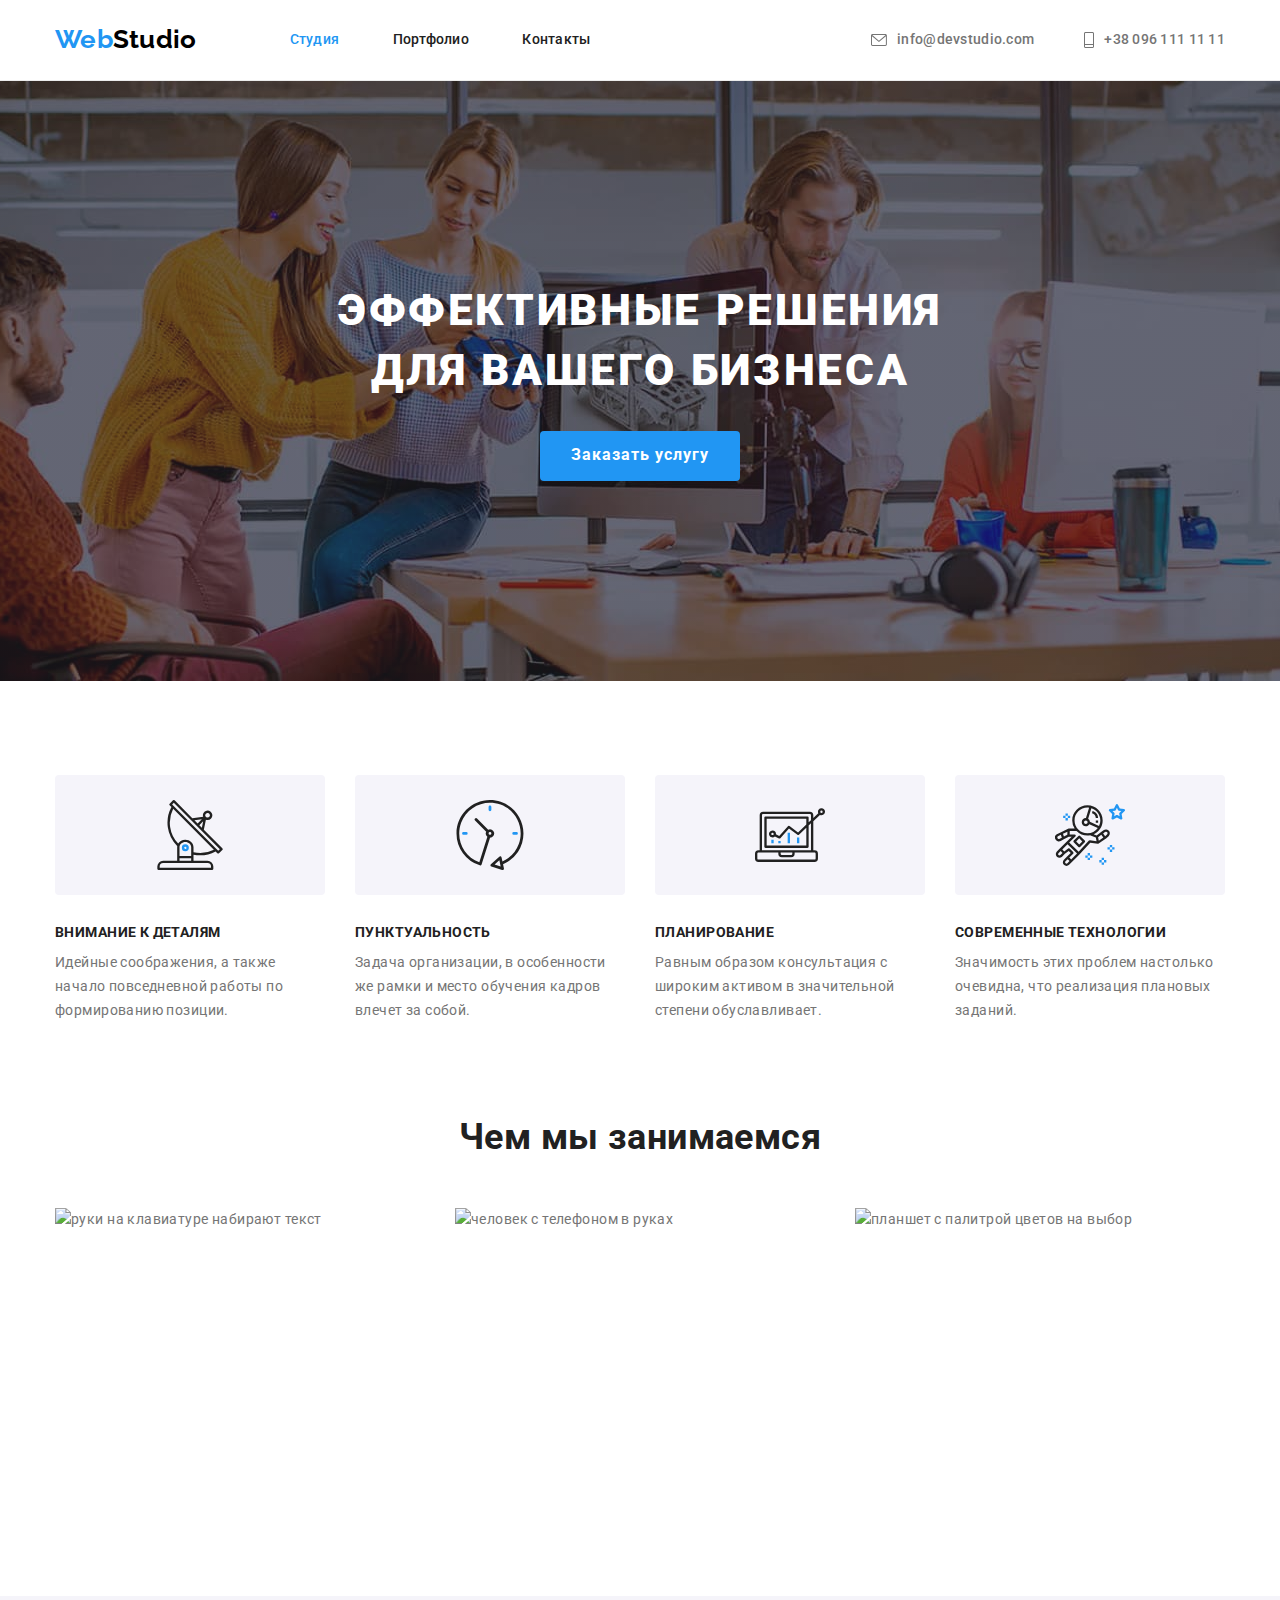
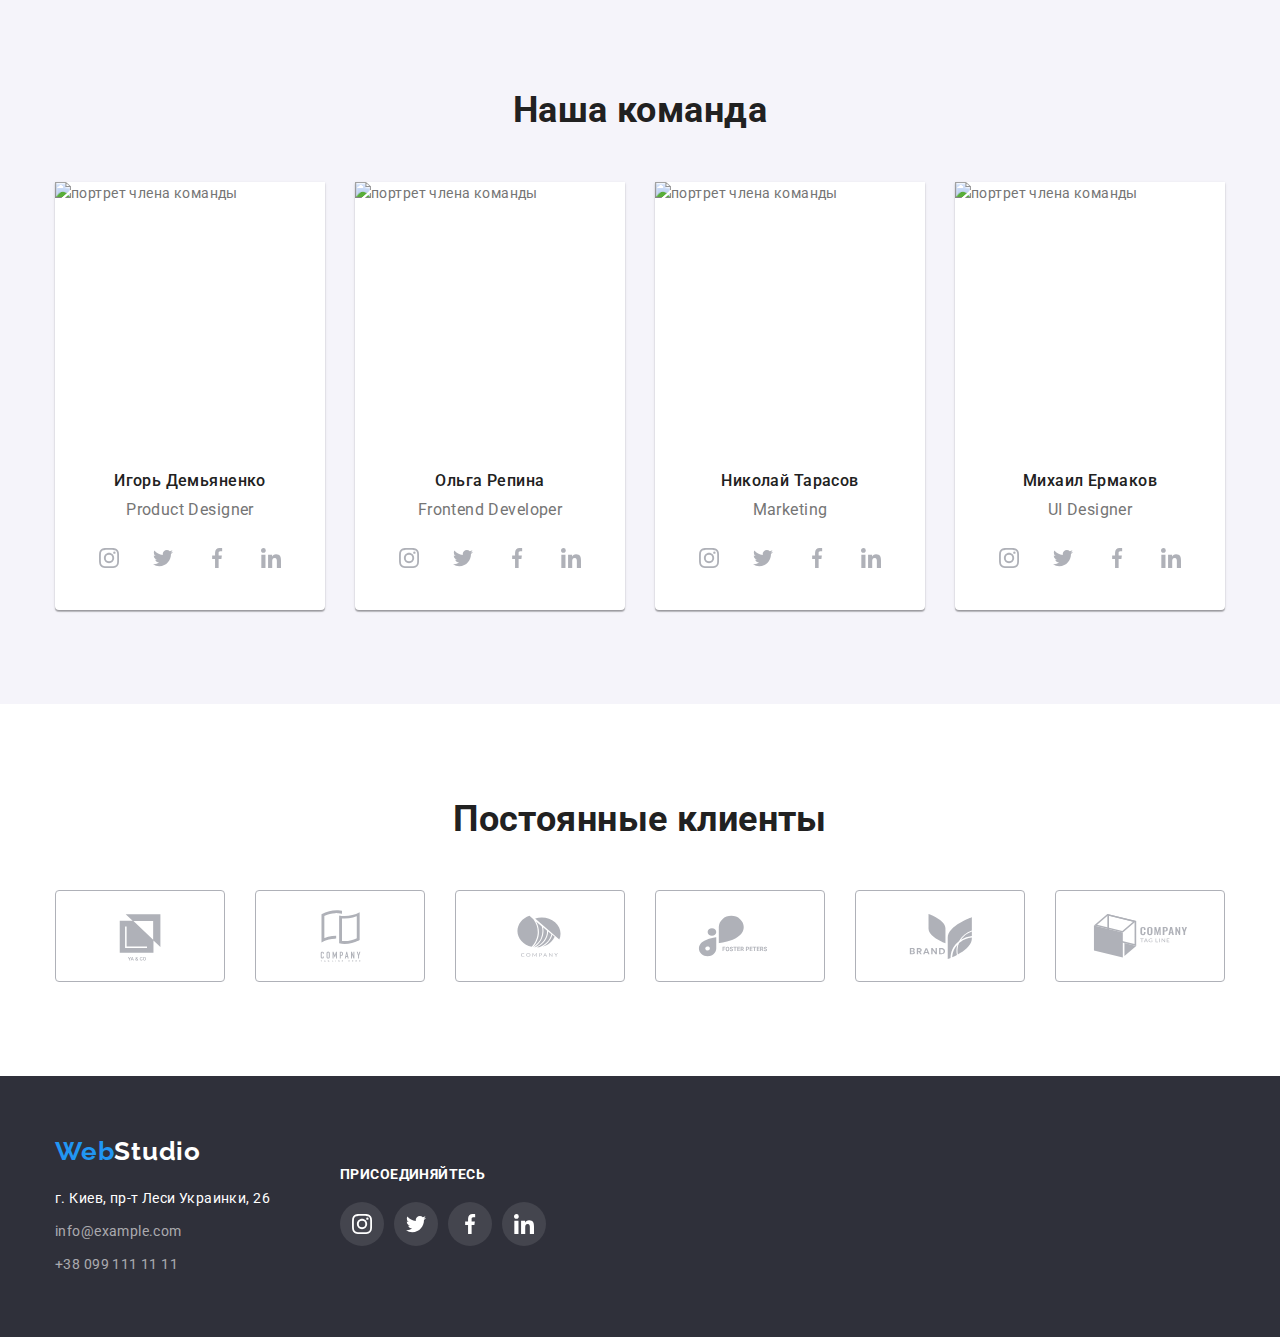
==== index.html @ 0c8cac86 "interim" ====
<!DOCTYPE html>
<html lang="ru">

<head>
  <meta charset="UTF-8" />
  <meta http-equiv="X-UA-Compatible" content="IE=edge" />
  <meta name="viewport" content="width=device-width, initial-scale=1.0" />
  <title>WebStudio</title>
  <link rel="preconnect" href="https://fonts.gstatic.com" />
  <link href="https://fonts.googleapis.com/css2?family=Raleway:wght@700&family=Roboto:wght@400;500;700;900&display=swap"
    rel="stylesheet" />
  <link rel="stylesheet"
    href="https://cdnjs.cloudflare.com/ajax/libs/modern-normalize/1.0.0/modern-normalize.min.css" />

  <link rel="stylesheet" href="./CSS/styles.css" />
</head>

<body>
  <header class="header">
    <div class="container">
      <nav class="nav-style">
        <a href="./index.html" class="logo-link header-logo"><span class="logo-accent">Web</span><span
            class="logo-accent-two">Studio</span></a>
        <ul class="menu no-bullet list">
          <li class="header-item"><a href="./index.html" class="nav-link-current">Студия</a></li>
          <li class="header-item"><a href="./portfolio.html" class="nav-link">Портфолио</a></li>
          <li class="header-item"><a href="" class="nav-link">Контакты</a></li>
        </ul>
      </nav>
      <ul class="header-contacts no-bullet list">
        <li class="header-item">
          <a href="mailto:info@devstudio.com" class="header-link">
            <svg class="header-icon" width="16px" height="12px">
              <use href="../images/icons/sprite-optimized.svg#icon-envelope"></use>
            </svg>
            info@devstudio.com
          </a>
        </li>
        <li class="header-item">
          <a href="tel:+380961111111" class="header-link">
            <svg class="header-icon" width="10px" height="16px">
              <use href="../images/icons/sprite-optimized.svg#icon-phone"></use>
            </svg>
            +38 096 111 11 11
          </a>
        </li>
      </ul>
    </div>
  </header>
  <main>
    <section class="hero">
      <div class="container-fluid">
        <h1 class="hero-heading">
          Эффективные решения <br />
          для вашего бизнеса
        </h1>
        <button type="button" class="hero-button button-cursor">Заказать услугу</button>
      </div>
    </section>
    <section class="section features">
      <div class="container features">
        <h2 class="heading-features visually-hidden">Особенности</h2>
        <ul class="features no-bullet list">
          <li class="feature">
            <div class="feature-cont">
              <svg class="features-icon">
                <use href="../images/icons/sprite-optimized.svg#icon-antenna"></use>
              </svg>
            </div>
            <h3 class="feature-heading">Внимание к деталям</h3>
            <p class="feature-text">
              Идейные соображения, а также начало повседневной работы по формированию позиции.
            </p>
          </li>
          <li class="feature">
            <div class="feature-cont">
              <svg class="features-icon">
                <use href="../images/icons/sprite-optimized.svg#icon-clock"></use>
              </svg>
            </div>
            <h3 class="feature-heading">Пунктуальность</h3>
            <p class="feature-text">
              Задача организации, в особенности же рамки и место обучения кадров влечет за собой.
            </p>
          </li>
          <li class="feature">
            <div class="feature-cont">
              <svg class="features-icon">
                <use href="../images/icons/sprite-optimized.svg#icon-diagram"></use>
              </svg>
            </div>
            <h3 class="feature-heading">Планирование</h3>
            <p class="feature-text">
              Равным образом консультация с широким активом в значительной степени обуславливает.
            </p>
          </li>
          <li class="feature">
            <div class="feature-cont">
              <svg class="features-icon">
                <use href="../images/icons/sprite-optimized.svg#icon-astronaut"></use>
              </svg>
            </div>
            <h3 class="feature-heading">Современные технологии</h3>
            <p class="feature-text">Значимость этих проблем настолько очевидна, что реализация плановых заданий.</p>
          </li>
        </ul>
      </div>
    </section>
    <section class="section activity">
      <div class="container">
        <h2 class="heading-activity">Чем мы занимаемся</h2>
        <ul class="activity-list no-bullet list">
          <li>
            <img src="./images/img_4.jpg" alt="руки на клавиатуре набирают текст" width="370" height="294" />
          </li>
          <li>
            <img src="./images/img-1.jpg" alt="человек с телефоном в руках" width="370" height="294" />
          </li>
          <li>
            <img src="./images/img-2.jpg" alt="планшет с палитрой цветов на выбор" width="370" height="294" />
          </li>
        </ul>
      </div>
    </section>
    <section class="section team">
      <div class="container">
        <h2 class="heading-team">Наша команда</h2>
        <ul class="team-members no-bullet list">
          <li class="member-card">
            <img src="./images/img.jpg" alt="портрет члена команды" width="270" height="260" class="member-img" />
            <div class="card-cont">
              <h3 class="member-name">Игорь Демьяненко</h3>
              <p lang="en" class="member-position">Product Designer</p>
            </div>
            <div class="social-cont">
              <ul class="social-media-icons no-bullet list">
                <li class="sm-icon">
                  <a href="" target="_blank" rel="noreferrer noopener" class="sm-link">
                    <svg class="sm-svg">
                      <use href="../images/icons/sprite-optimized.svg#icon-instagram"></use>
                    </svg>
                  </a>
                </li>
                <li class="sm-icon">
                  <a href="" target="_blank" rel="noreferrer noopener" class="sm-link">
                    <svg class="sm-svg">
                      <use href="../images/icons/sprite-optimized.svg#icon-twitter"></use>
                    </svg>
                  </a>
                </li>
                <li class="sm-icon">
                  <a href="" target="_blank" rel="noreferrer noopener" class="sm-link">
                    <svg class="sm-svg">
                      <use href="../images/icons/sprite-optimized.svg#icon-facebook"></use>
                    </svg>
                  </a>
                </li>
                <li class="sm-icon">
                  <a href="" target="_blank" rel="noreferrer noopener" class="sm-link">
                    <svg class="sm-svg">
                      <use href="../images/icons/sprite-optimized.svg#icon-linkedin"></use>
                    </svg>
                  </a>
                </li>
              </ul>
          </li>
          <li class="member-card">
            <img src="./images/img__1.jpg" alt="портрет члена команды" width="270" height="260" class="member-img" />
            <div class="card-cont">
              <h3 class="member-name">Ольга Репина</h3>
              <p lang="en" class="member-position">Frontend Developer</p>
            </div>
            <div class="social-cont">
              <ul class="social-media-icons no-bullet list">
                <li class="sm-icon">
                  <a href="" target="_blank" rel="noreferrer noopener" class="sm-link">
                    <svg class="sm-svg">
                      <use href="../images/icons/sprite-optimized.svg#icon-instagram"></use>
                    </svg>
                  </a>
                </li>
                <li class="sm-icon">
                  <a href="" target="_blank" rel="noreferrer noopener" class="sm-link">
                    <svg class="sm-svg">
                      <use href="../images/icons/sprite-optimized.svg#icon-twitter"></use>
                    </svg>
                  </a>
                </li>
                <li class="sm-icon">
                  <a href="" target="_blank" rel="noreferrer noopener" class="sm-link">
                    <svg class="sm-svg">
                      <use href="../images/icons/sprite-optimized.svg#icon-facebook"></use>
                    </svg>
                  </a>
                </li>
                <li class="sm-icon">
                  <a href="" target="_blank" rel="noreferrer noopener" class="sm-link">
                    <svg class="sm-svg">
                      <use href="../images/icons/sprite-optimized.svg#icon-linkedin"></use>
                    </svg>
                  </a>
                </li>
              </ul>
          </li>
          <li class="member-card">
            <img src="./images/img__2.jpg" alt="портрет члена команды" width="270" height="260" class="member-img" />
            <div class="card-cont">
              <h3 class="member-name">Николай Тарасов</h3>
              <p lang="en" class="member-position">Marketing</p>
            </div>
            <div class="social-cont">
              <ul class="social-media-icons no-bullet list">
                <li class="sm-icon">
                  <a href="" target="_blank" rel="noreferrer noopener" class="sm-link">
                    <svg class="sm-svg">
                      <use href="../images/icons/sprite-optimized.svg#icon-instagram"></use>
                    </svg>
                  </a>
                </li>
                <li class="sm-icon">
                  <a href="" target="_blank" rel="noreferrer noopener" class="sm-link">
                    <svg class="sm-svg">
                      <use href="../images/icons/sprite-optimized.svg#icon-twitter"></use>
                    </svg>
                  </a>
                </li>
                <li class="sm-icon">
                  <a href="" target="_blank" rel="noreferrer noopener" class="sm-link">
                    <svg class="sm-svg">
                      <use href="../images/icons/sprite-optimized.svg#icon-facebook"></use>
                    </svg>
                  </a>
                </li>
                <li class="sm-icon">
                  <a href="" target="_blank" rel="noreferrer noopener" class="sm-link">
                    <svg class="sm-svg">
                      <use href="../images/icons/sprite-optimized.svg#icon-linkedin"></use>
                    </svg>
                  </a>
                </li>
              </ul>
          </li>
          <li class="member-card">
            <img src="./images/img-3.jpg" alt="портрет члена команды" width="270" height="260" class="member-img" />
            <div class="card-cont">
              <h3 class="member-name">Михаил Ермаков</h3>
              <p lang="en" class="member-position">UI Designer</p>
            </div>
            <div class="social-cont">
              <ul class="social-media-icons no-bullet list">
                <li class="sm-icon">
                  <a href="" target="_blank" rel="noreferrer noopener" class="sm-link">
                    <svg class="sm-svg">
                      <use href="../images/icons/sprite-optimized.svg#icon-instagram"></use>
                    </svg>
                  </a>
                </li>
                <li class="sm-icon">
                  <a href="" target="_blank" rel="noreferrer noopener" class="sm-link">
                    <svg class="sm-svg">
                      <use href="../images/icons/sprite-optimized.svg#icon-twitter"></use>
                    </svg>
                  </a>
                </li>
                <li class="sm-icon">
                  <a href="" target="_blank" rel="noreferrer noopener" class="sm-link">
                    <svg class="sm-svg">
                      <use href="../images/icons/sprite-optimized.svg#icon-facebook"></use>
                    </svg>
                  </a>
                </li>
                <li class="sm-icon">
                  <a href="" target="_blank" rel="noreferrer noopener" class="sm-link">
                    <svg class="sm-svg">
                      <use href="../images/icons/sprite-optimized.svg#icon-linkedin"></use>
                    </svg>
                  </a>
                </li>
              </ul>
          </li>
        </ul>
      </div>
      </div>
    </section>
    <section class="section">
      <div class="clients-container">
        <h2 class="heading-clients">Постоянные клиенты</h2>
        <ul class="clients list">
          <li class="client">
            <a href="" target="_blank" rel="noreferrer noopener" class="client-link">
              <svg class="client-svg">
                <use href="../images/icons/sprite-optimized.svg#icon-logo"></use>
              </svg>
            </a>
          </li>
          <li class="client">
            <a href="" target="_blank" rel="noreferrer noopener" class="client-link">
              <svg class="client-svg">
                <use href="../images/icons/sprite-optimized.svg#icon-logo1"></use>
              </svg>
            </a>
          </li>
          <li class="client">
            <a href="" target="_blank" rel="noreferrer noopener" class="client-link">
              <svg class="client-svg">
                <use href="../images/icons/sprite-optimized.svg#icon-logo2"></use>
              </svg>
            </a>
          </li>
          <li class="client">
            <a href="" target="_blank" rel="noreferrer noopener" class="client-link">
              <svg class="client-svg">
                <use href="../images/icons/sprite-optimized.svg#icon-logo3"></use>
              </svg>
            </a>
          </li>
          <li class="client">
            <a href="" target="_blank" rel="noreferrer noopener" class="client-link">
              <svg class="client-svg">
                <use href="../images/icons/sprite-optimized.svg#icon-logo4"></use>
              </svg>
            </a>
          </li>
          <li class="client">
            <a href="" target="_blank" rel="noreferrer noopener" class="client-link">
              <svg class="client-svg">
                <use href="../images/icons/sprite-optimized.svg#icon-logo5"></use>
              </svg>
            </a>
          </li>
        </ul>
      </div>
    </section>
  </main>
  <footer class="footer">
    <div class="container">
      <div class="address">
        <a href="./index.html" class="footer-link footer-logo"><span class="logo-accent">Web</span>Studio</a>
        <address class="footer-address">
          <ul class="no-bullet list">
            <li class="phys-address">
              <a href="https://goo.gl/maps/FCQ5aKZxrLypP4Zz5" target="_blank" rel="noopener noreferrer"
                class="footer-link">г. Киев, пр-т Леси Украинки, 26</a>
            </li>
            <li class="footer-mail">
              <a href="mailto:info@example.com" class="footer-link footer-contact">info@example.com</a>
            </li>
            <li><a href="tel:+380991111111" class="footer-link footer-contact">+38 099 111 11 11</a></li>
          </ul>
        </address>
      </div>

        <div class="join">
          <p class="join-text">Присоединяйтесь</p>
          <ul class="sm-icons-footer no-bullet list">
            <li class="sm-icon">
              <a href="" target="_blank" rel="noreferrer noopener" class="sm-link-footer">
                <svg class="sm-svg">
                  <use href="../images/icons/sprite-optimized.svg#icon-instagram"></use>
                </svg>
              </a>
            </li>
            <li class="sm-icon">
              <a href="" target="_blank" rel="noreferrer noopener" class="sm-link-footer">
                <svg class="sm-svg">
                  <use href="../images/icons/sprite-optimized.svg#icon-twitter"></use>
                </svg>
              </a>
            </li>
            <li class="sm-icon">
              <a href="" target="_blank" rel="noreferrer noopener" class="sm-link-footer">
                <svg class="sm-svg">
                  <use href="../images/icons/sprite-optimized.svg#icon-facebook"></use>
                </svg>
              </a>
            </li>
            <li class="sm-icon">
              <a href="" target="_blank" rel="noreferrer noopener" class="sm-link-footer">
                <svg class="sm-svg">
                  <use href="../images/icons/sprite-optimized.svg#icon-linkedin"></use>
                </svg>
              </a>
            </li>
          </ul>
        </div>
    </div>
  </footer>
</body>

</html>
---- CSS/styles.css ----
/* default settings */
html {
  box-sizing: border-box;
}

*,
*::before,
*::after {
  box-sizing: inherit;
}

:root {
  --main-text-cl: #757575;
  --add-cl: #212121;
  --wh-cl: #ffffff;
  --bl-cl: #000000;
  --accent-cl: #2196f3;
  --backgr-dark: #2f303a;
  --alt-backgr: #f5f4fa;
  --border-color: #ECECEC;
  --card-border: #eeeeee;
  --bord-icon: #AFB1B8;
  --footer-icon-bg: #ffffff1a;
  --card-shadow: 0px 1px 3px rgba(0, 0, 0, 0.12), 0px 1px 1px rgba(0, 0, 0, 0.14), 0px 2px 1px rgba(0, 0, 0, 0.2);
}

body {
  font-family: 'Raleway', sans-serif;
  font-family: 'Roboto', sans-serif;
  color: var(--main-text-cl);
  font-weight: 400;
  margin: 0;
  font-size: 14px;
  line-height: 1.71;
  letter-spacing: 0.03em;
}


/* general settings */

h1,
h2,
h3,
h4,
h5,
h6,
p {
 margin:0;
}

.section {
  padding-bottom: 94px;
  padding-top: 94px;
}


img {
  display: block;
  height: auto;
  max-width: 100%;
}

.button-cursor {
  cursor: pointer;
}

.list {
  padding: 0;
  margin: 0;
}

.no-bullet {
  list-style: none;
}

.visually-hidden {
  position: absolute !important;
  clip: rect(1px 1px 1px 1px);
  clip: rect(1px, 1px, 1px, 1px);
  padding: 0 !important;
  border: 0 !important;
  height: 1px !important;
  width: 1px !important;
  overflow: hidden;
}

.container {
  width: 1200px;
  padding-left: 15px;
  padding-right: 15px;
  margin-left: auto;
  margin-right: auto;
}

/* header settings */

.header {
  font-weight: 500;
  font-size: 14px;
  line-height: 1.14;
  letter-spacing: 0.02em;
  border-bottom: 1px solid;
  border-color: var(--border-color);
}

.header .container {
  display: flex;
  align-items: center;
}

.header .header-logo {
  font-family: Raleway;
  font-weight: 700;
  font-size: 26px;
  line-height: 1.19;
}

.header-link,
.header-contacts {
  text-decoration: none;
  color: var(--main-text-cl);
}

.header-logo {
  display: block;
  padding-top: 24px;
  padding-bottom: 25px;
  margin-right: 93px;
}

.header-contacts .header-item + .header-item {
  margin-left: 50px;
}

.nav-style .header-item:not(:last-child) {
margin-right: 50px;
}

.header-contacts {
  display: flex;
  margin-left: auto;
}

.nav-link,
.nav-link-current {
  padding-top: 32px;
  padding-bottom: 32px;
  text-decoration: none;
  color: var(--add-cl);
}

.menu .link {
  display: block;
  padding-top: 32px;
  padding-bottom: 32px;
}


.nav-style {
  color: var(--add-cl);
  align-items: center;
}

.header-item {
  margin-left: auto;
  align-items: center;
}

.container .nav-style,
.container .header-logo,
.container .header-item {
  display: inline-flex;
}

.header-contacts .header-item {
  display: flex;
  margin-left: auto;
}


.nav-link-current {
  text-decoration: none;
  color: var(--accent-cl);
}

.logo-link {
  text-decoration: none;
  color: var(--add-cl);
  padding-top: 24px;
  padding-bottom: 25px;
}

/* hovers and accents */
.nav-style .nav-link:hover,
.nav-style .nav-link-current:hover,
.header-link:hover,
.header-link:focus,
.logo-accent,
.footer-link:hover,
.footer-link:focus {
  color: var(--accent-cl);
}

.logo-accent-two {
  color: var(--bl-cl);
}

.header-icon {
  display: inline-flex;
  align-items: center;
  margin-right: 10px;
 fill: var(--main-text-cl);

}
.header-link {
display: flex;
align-items: center;
}


.header-link:hover .header-icon,
.header-link:focus .header-icon {
 fill: var(--accent-cl);
}

/* footer settings */

.footer {
  display: flex;
  align-items: center;
  background-color: var(--backgr-dark);
  color: var(--wh-cl);
  padding: 60px 0;
}

.footer .container {
  display: flex;
  align-items: center;
  
}

.footer .footer-logo {
  font-family: Raleway;
  font-weight: 700;
  font-size: 26px;
  line-height: 1.19;
  letter-spacing: 0.03em;
}

.footer-link {
  display: block;
  text-decoration: none;
  color: var(--wh-cl);
}

.phys-address {
  font-size: 14px;
  line-height: 1.71;
  font-style: normal;
  margin-bottom: 9px;
  letter-spacing: 0.03em;
}

.footer-address {
  margin-top: 20px;
}

.footer-contact {
  font-size: 14px;
  line-height: 1.71;
  color: rgba(255, 255, 255, 0.6);
  font-style: normal;
  letter-spacing: 0.03em;
}

.footer-mail {
  margin-bottom: 9px;
}


.sm-link-footer {
  display: flex;
  justify-content: center;
  align-items: center;
  width: 44px;
  height: 44px;
  border-radius: 50%;
  color: var(--wh-cl);
  background-color: var(--footer-icon-bg);
}

.sm-link-footer:hover,
.sm-link-footer:focus {
  background-color: var(--accent-cl);
  fill: var(--wh-cl);
}

.sm-icons-footer {
 display: flex;
}

.address {
  align-self: center;
  margin-right: 70px;
}

.join {
  display: flex;
  flex-wrap: wrap;
  width: 206px;
  height: 80px;
}

.join-text {
font-weight: bold;
font-size: 14px;
line-height: 16px;
letter-spacing: 0.03em;
text-transform: uppercase;
color: var(--wh-cl);
margin-bottom: 20px;
}


/* body settings*/

  /* 2-lvl headings */
.heading-team,
.heading-activity,
.heading-features,
.heading-portfolio {
  font-weight: 700;
  font-size: 36px;
  line-height: 1.16;
  text-align: center;
  color: var(--add-cl);
}

/* hero home page */

.hero {
  color: var(--wh-cl);
  text-align: center;
}

.container-fluid {
  max-width: 1600px;
  height: 600px;
  margin-left: auto;
  margin-right: auto;
  padding: 200px 15px;
  background-color: var(--backgr-dark);
  background-image: linear-gradient(rgba(47, 48, 58, 0.4),rgba(47, 48, 58, 0.4)),
  url('../images/hero.jpg');
  background-size: cover;
  background-position: center;
  
}

.hero-heading {
  font-weight: 900;
  font-size: 44px;
  line-height: 1.36;
  letter-spacing: 0.06em;
  text-transform: uppercase;
  margin-bottom: 30px;
}

.hero-button {
  display: inline-block;
  font-weight: 700;
  min-width: 200px;
  min-height: 50px;
  font-size: 16px;
  line-height: 1.8;
  letter-spacing: 0.06em;
  background-color: var(--accent-cl);
  color: var(--wh-cl);
  border-radius: 4px;
  text-align: center;
  border-color: transparent;
}


.button-content {
  padding: 10px 32px;

}

/* features section home page */

.features {
  display: flex;
}

.features > .feature {
  flex-basis: calc(100% / 4);
  flex-wrap: wrap;
}

.feature {
  margin-right: 30px;
}

.feature-heading {
  font-weight: 700;
  font-size: 14px;
  line-height: 1.14;
  text-transform: uppercase;
  color: var(--add-cl);
  margin-bottom: 10px;
}

.features-icon {
  width: 70px;
  height: 70px;
}

.feature-cont {
  width: 270px;
  height: 120px;
  background-color: var(--alt-backgr);
  margin-bottom: 30px;
  display: flex;
  align-items: center;
  justify-content: center;
  border-radius: 4px;
}


/* activity */

.activity {
  padding-top: 0;
}

.activity-list {
  display: flex;
  justify-content: space-between;
}

.heading-activity {
  margin-bottom: 50px;
}

/* our team section home page */

.team {
  background-color: var(--alt-backgr);
  display: flex;
}

.heading-team {
  margin-bottom: 50px;
}

.team-members {
  display: flex;
  justify-content: space-between;
}

.team-members > .member-card {
  flex-basis: calc(100% / 4);
}

.team .member-card {
  background-color: var(--wh-cl);
  border-radius: 0px 0px 4px 4px;
  box-shadow: var(--card-shadow);
}

.card-cont {
  padding-top: 30px;
  margin-bottom: 16px;
}

.team .member-card:not(:last-child) {
    margin-right: 30px;
}

.member-card {
  padding-bottom: 30px;
  
}

.member-name {
  font-weight: 500;
  font-size: 16px;
  line-height: 1.18;
  text-align: center;
  color: var(--add-cl);
  margin-bottom: 10px;
}

.member-position {
  font-size: 16px;
  line-height: 1.18;
  text-align: center;
  color: var(--main-text-cl);
}

.social-cont {
  padding-left: 32px;
padding-right: 32px;
}

.sm-icon:not(:last-child) {
  margin-right: 10px;

}

.social-media-icons {
 display: inline-flex;
 justify-content: center;
 width: 206px;
 height: 44px;
}

.sm-svg {
  width: 20px;
  height: 20px;
  fill: currentColor;
}

.sm-link {
  display: flex;
  justify-content: center;
  align-items: center;
  width: 44px;
  height: 44px;
  border-radius: 50%;
  color: var(--bord-icon);
}


.sm-link:hover,
.sm-link:focus {
  background-color: var(--accent-cl);
}

.sm-link:hover .sm-svg,
.sm-link:focus .sm-svg{
  color: var(--wh-cl);
}


/* regular clients section home page  */

.clients-container {
  width: 1200px;
  padding-left: 15px;
  padding-right: 15px;
  height: 184px;
  margin-left: auto;
  margin-right: auto;

}

.clients {
  display: flex;
  justify-content: center;;
  list-style: none;
}

.client:not(:last-child) {
  margin-right: 30px;
}

.client {
  width: 170px;
  height: 92px;
  border: 1px solid var(--bord-icon);
  box-sizing: border-box;
  border-radius: 4px;
  padding: 16px 32px;
}


.client-svg { 
  fill: currentColor;
}


.heading-clients {
  font-weight: bold;
  font-size: 36px;
  line-height: 42px;
  text-align: center;
  color: var(--add-cl);
  margin-bottom: 50px;
}

.client-link {
  display: flex;
  width: 106px;
  height: 60px;
  color: var(--bord-icon);
}

.client:hover,
.client:focus,
.client-link:hover .client-svg,
.client-link:focus .client-svg {
  fill: var(--accent-cl);
  border-color: var(--accent-cl);
}


/* portfolio page body*/

.portfolio-buttons {
  display: flex;
  justify-content: center;
  margin-bottom: 50px;
}

.portfolio-button {
  background-color: var(--alt-backgr);
  font-weight: 500;
  font-size: 16px;
  line-height: 1.62;
  text-align: center;
  color: var(--add-cl);
  border-radius: 4px;
  padding: 6px 22px;
  border: none;
}

.portfolio-button:hover,
.portfolio-button:focus {
  background-color: var(--accent-cl);
  color: var(--wh-cl);
  box-shadow: 0px 3px 1px rgba(0, 0, 0, 0.1), 0px 1px 2px rgba(0, 0, 0, 0.08), 0px 2px 2px rgba(0, 0, 0, 0.12);
  border: none; 
}

.button-style:not(:last-child) {
  margin-right: 8px;
  }

.port-cont {
  padding: 20px 24px;
  border-left: 1px solid;
  border-right: 1px solid;
  border-bottom: 1px solid;
  border-color: var(--card-border);
}

.portfolio-cards {
  display: flex;
  flex-wrap: wrap;
  margin-left: -30px;
  margin-top: -30px;
}

.portfolio-cards > .portfolio-card {
  flex-basis: calc(100% / 3 -30px);
  margin-left: 30px;
  margin-top: 30px;
  justify-content: space-between;

}

.card-heading {
font-weight: bold;
font-size: 18px;
line-height: 2;
letter-spacing: 0.06em;
color: var(--add-cl);
margin-bottom: 4px;
}

.card-descr {
  font-size: 16px;
  line-height: 1.87;
  color: var(--main-text-cl);
  font-weight: 400;
}

.card-link:hover .portfolio-card {
  box-shadow: 0px 1px 1px rgba(0, 0, 0, 0.12), 0px 4px 4px rgba(0, 0, 0, 0.06), 1px 4px 6px rgba(0, 0, 0, 0.16);
}

/* check margins and paddings */
/* 
.container,
.header,
.hero,
.features,
.activity,
.team,
footer {
  outline: 1px solid tomato;
} */
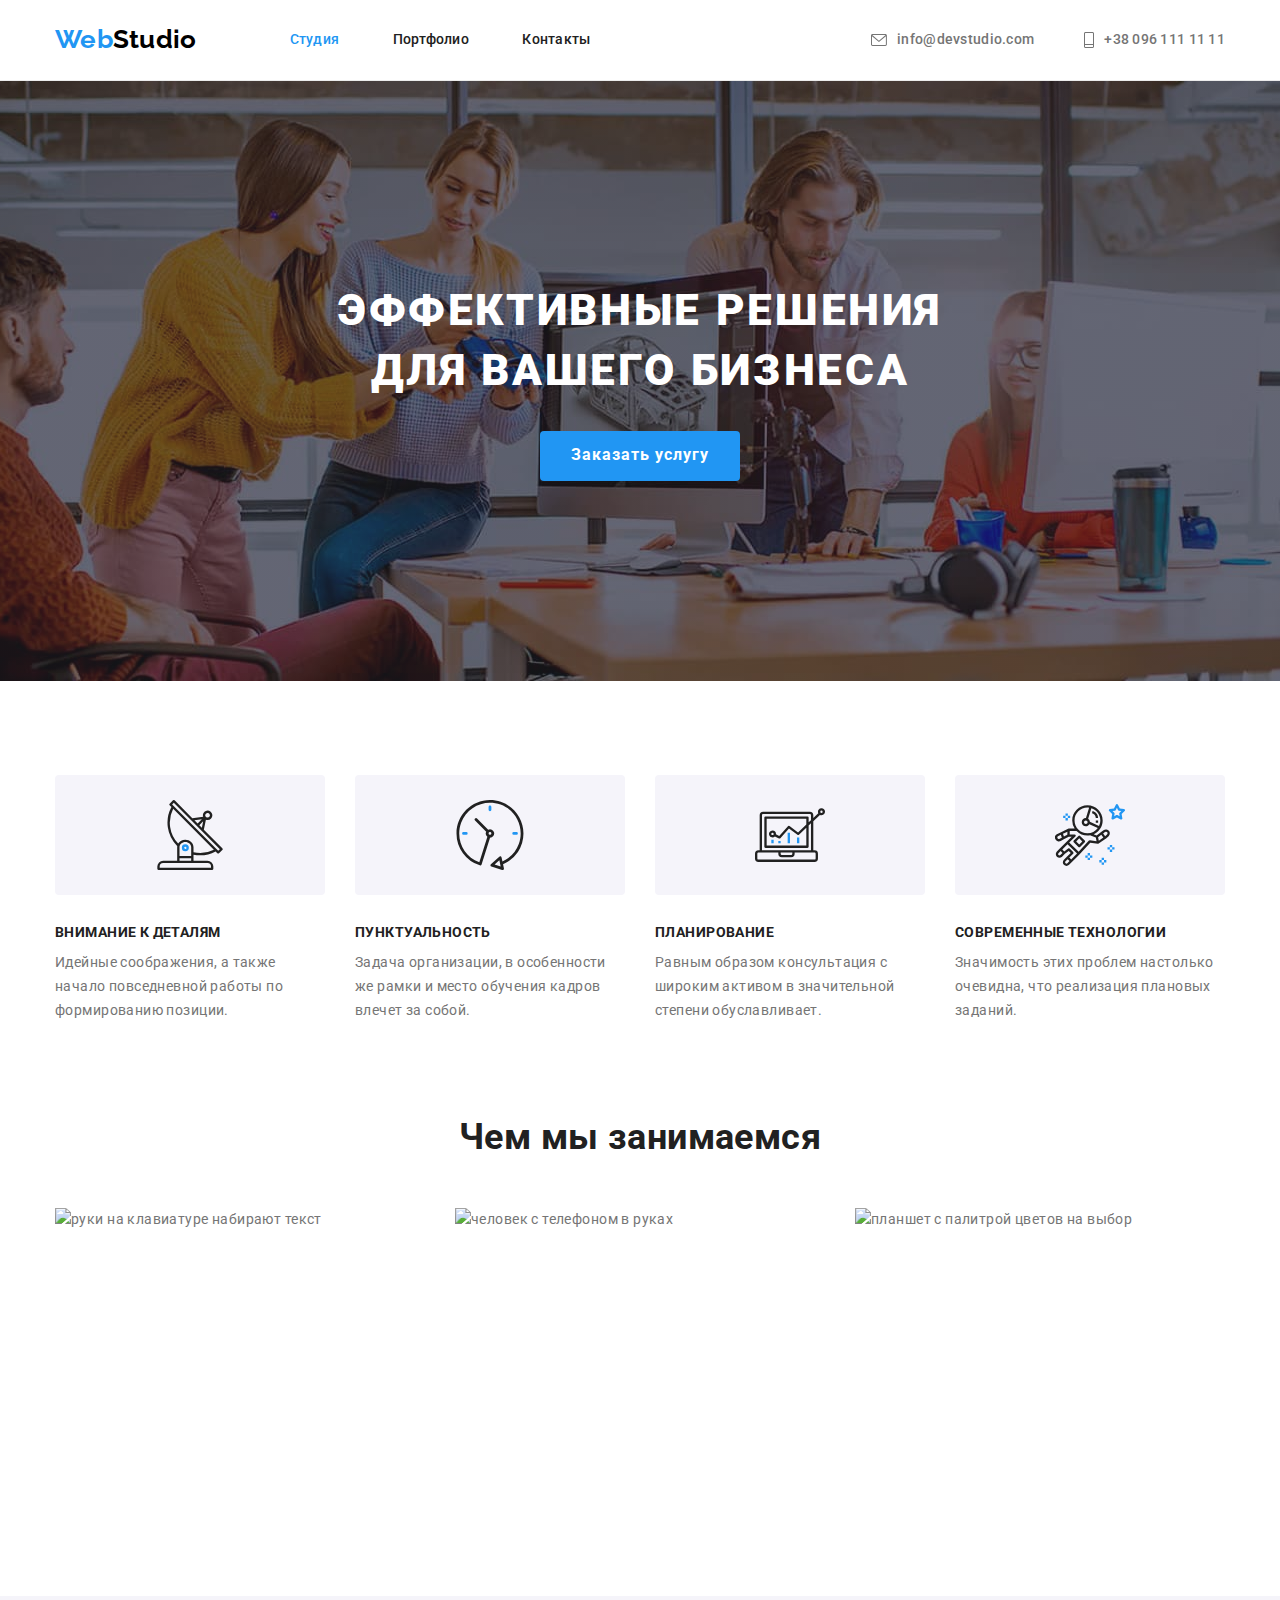
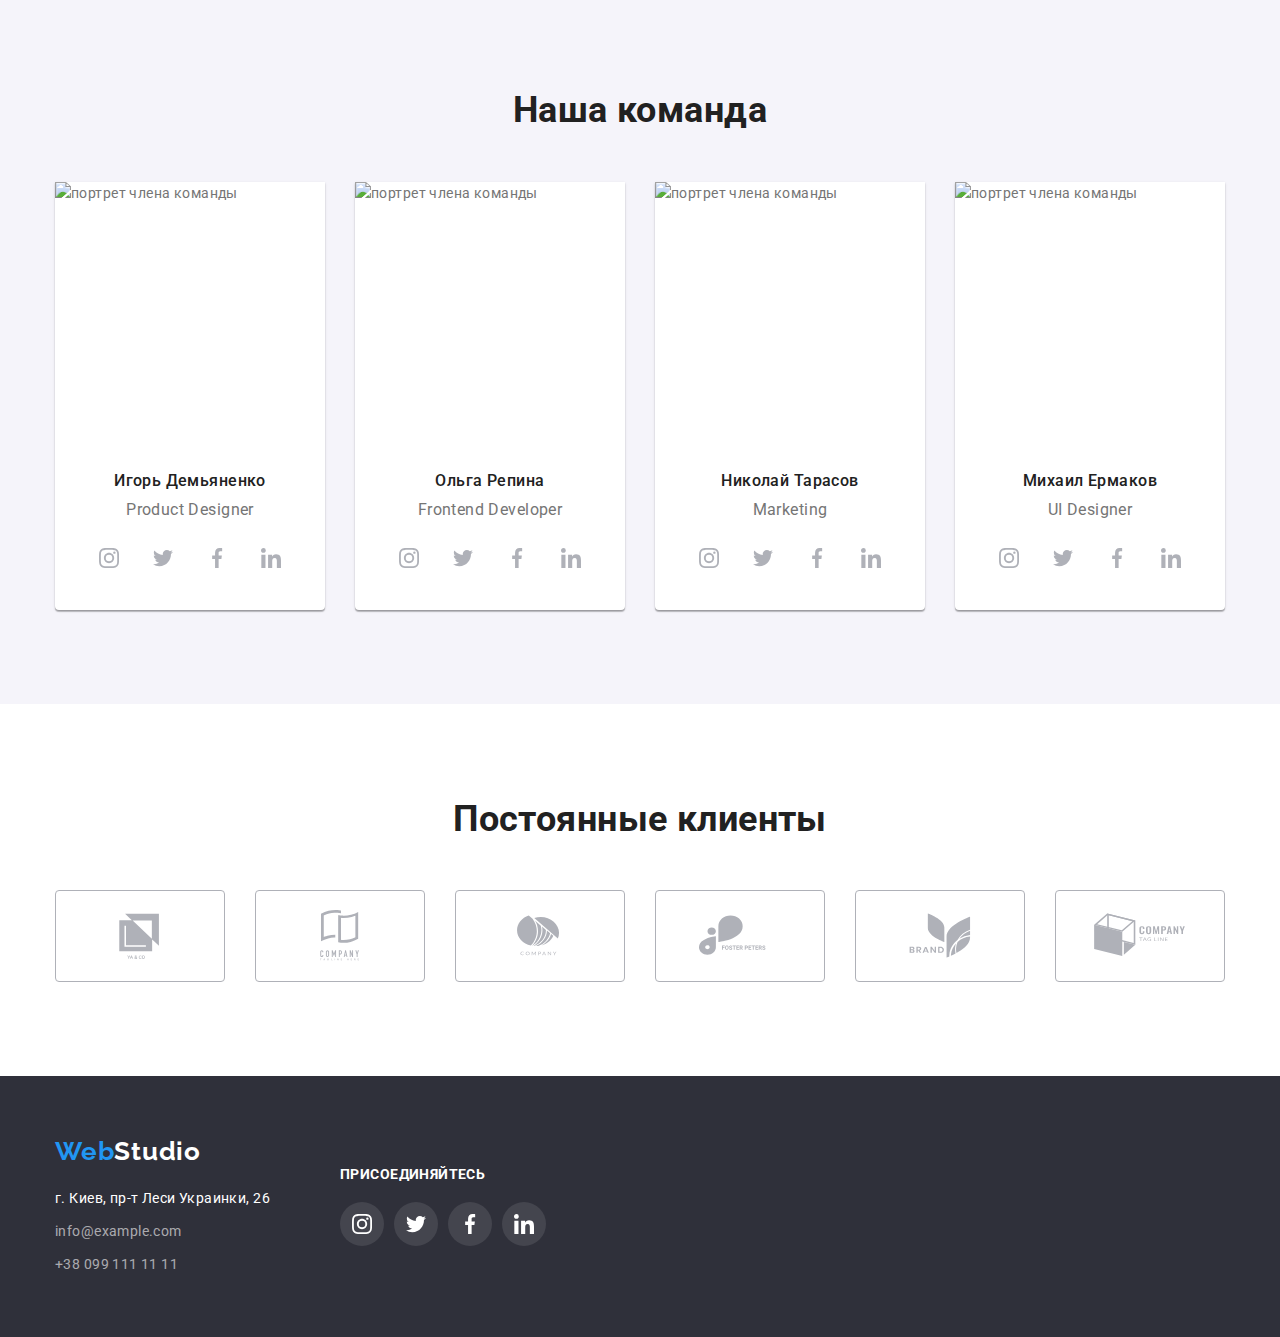
==== commit e98303ef: "resubmission" ====
--- a/index.html
+++ b/index.html
@@ -31,7 +31,7 @@
         <li class="header-item">
           <a href="mailto:info@devstudio.com" class="header-link">
             <svg class="header-icon" width="16px" height="12px">
-              <use href="../images/icons/sprite-optimized.svg#icon-envelope"></use>
+              <use href="./images/icons/sprite-optimized.svg#icon-envelope"></use>
             </svg>
             info@devstudio.com
           </a>
@@ -39,7 +39,7 @@
         <li class="header-item">
           <a href="tel:+380961111111" class="header-link">
             <svg class="header-icon" width="10px" height="16px">
-              <use href="../images/icons/sprite-optimized.svg#icon-phone"></use>
+              <use href="./images/icons/sprite-optimized.svg#icon-phone"></use>
             </svg>
             +38 096 111 11 11
           </a>
@@ -64,7 +64,7 @@
           <li class="feature">
             <div class="feature-cont">
               <svg class="features-icon">
-                <use href="../images/icons/sprite-optimized.svg#icon-antenna"></use>
+                <use href="./images/icons/sprite-optimized.svg#icon-antenna"></use>
               </svg>
             </div>
             <h3 class="feature-heading">Внимание к деталям</h3>
@@ -75,7 +75,7 @@
           <li class="feature">
             <div class="feature-cont">
               <svg class="features-icon">
-                <use href="../images/icons/sprite-optimized.svg#icon-clock"></use>
+                <use href="./images/icons/sprite-optimized.svg#icon-clock"></use>
               </svg>
             </div>
             <h3 class="feature-heading">Пунктуальность</h3>
@@ -86,7 +86,7 @@
           <li class="feature">
             <div class="feature-cont">
               <svg class="features-icon">
-                <use href="../images/icons/sprite-optimized.svg#icon-diagram"></use>
+                <use href="./images/icons/sprite-optimized.svg#icon-diagram"></use>
               </svg>
             </div>
             <h3 class="feature-heading">Планирование</h3>
@@ -97,7 +97,7 @@
           <li class="feature">
             <div class="feature-cont">
               <svg class="features-icon">
-                <use href="../images/icons/sprite-optimized.svg#icon-astronaut"></use>
+                <use href="./images/icons/sprite-optimized.svg#icon-astronaut"></use>
               </svg>
             </div>
             <h3 class="feature-heading">Современные технологии</h3>
@@ -137,28 +137,28 @@
                 <li class="sm-icon">
                   <a href="" target="_blank" rel="noreferrer noopener" class="sm-link">
                     <svg class="sm-svg">
-                      <use href="../images/icons/sprite-optimized.svg#icon-instagram"></use>
-                    </svg>
-                  </a>
-                </li>
-                <li class="sm-icon">
-                  <a href="" target="_blank" rel="noreferrer noopener" class="sm-link">
-                    <svg class="sm-svg">
-                      <use href="../images/icons/sprite-optimized.svg#icon-twitter"></use>
-                    </svg>
-                  </a>
-                </li>
-                <li class="sm-icon">
-                  <a href="" target="_blank" rel="noreferrer noopener" class="sm-link">
-                    <svg class="sm-svg">
-                      <use href="../images/icons/sprite-optimized.svg#icon-facebook"></use>
-                    </svg>
-                  </a>
-                </li>
-                <li class="sm-icon">
-                  <a href="" target="_blank" rel="noreferrer noopener" class="sm-link">
-                    <svg class="sm-svg">
-                      <use href="../images/icons/sprite-optimized.svg#icon-linkedin"></use>
+                      <use href="./images/icons/sprite-optimized.svg#icon-instagram"></use>
+                    </svg>
+                  </a>
+                </li>
+                <li class="sm-icon">
+                  <a href="" target="_blank" rel="noreferrer noopener" class="sm-link">
+                    <svg class="sm-svg">
+                      <use href="./images/icons/sprite-optimized.svg#icon-twitter"></use>
+                    </svg>
+                  </a>
+                </li>
+                <li class="sm-icon">
+                  <a href="" target="_blank" rel="noreferrer noopener" class="sm-link">
+                    <svg class="sm-svg">
+                      <use href="./images/icons/sprite-optimized.svg#icon-facebook"></use>
+                    </svg>
+                  </a>
+                </li>
+                <li class="sm-icon">
+                  <a href="" target="_blank" rel="noreferrer noopener" class="sm-link">
+                    <svg class="sm-svg">
+                      <use href="./images/icons/sprite-optimized.svg#icon-linkedin"></use>
                     </svg>
                   </a>
                 </li>
@@ -175,28 +175,28 @@
                 <li class="sm-icon">
                   <a href="" target="_blank" rel="noreferrer noopener" class="sm-link">
                     <svg class="sm-svg">
-                      <use href="../images/icons/sprite-optimized.svg#icon-instagram"></use>
-                    </svg>
-                  </a>
-                </li>
-                <li class="sm-icon">
-                  <a href="" target="_blank" rel="noreferrer noopener" class="sm-link">
-                    <svg class="sm-svg">
-                      <use href="../images/icons/sprite-optimized.svg#icon-twitter"></use>
-                    </svg>
-                  </a>
-                </li>
-                <li class="sm-icon">
-                  <a href="" target="_blank" rel="noreferrer noopener" class="sm-link">
-                    <svg class="sm-svg">
-                      <use href="../images/icons/sprite-optimized.svg#icon-facebook"></use>
-                    </svg>
-                  </a>
-                </li>
-                <li class="sm-icon">
-                  <a href="" target="_blank" rel="noreferrer noopener" class="sm-link">
-                    <svg class="sm-svg">
-                      <use href="../images/icons/sprite-optimized.svg#icon-linkedin"></use>
+                      <use href="./images/icons/sprite-optimized.svg#icon-instagram"></use>
+                    </svg>
+                  </a>
+                </li>
+                <li class="sm-icon">
+                  <a href="" target="_blank" rel="noreferrer noopener" class="sm-link">
+                    <svg class="sm-svg">
+                      <use href="./images/icons/sprite-optimized.svg#icon-twitter"></use>
+                    </svg>
+                  </a>
+                </li>
+                <li class="sm-icon">
+                  <a href="" target="_blank" rel="noreferrer noopener" class="sm-link">
+                    <svg class="sm-svg">
+                      <use href="./images/icons/sprite-optimized.svg#icon-facebook"></use>
+                    </svg>
+                  </a>
+                </li>
+                <li class="sm-icon">
+                  <a href="" target="_blank" rel="noreferrer noopener" class="sm-link">
+                    <svg class="sm-svg">
+                      <use href="./images/icons/sprite-optimized.svg#icon-linkedin"></use>
                     </svg>
                   </a>
                 </li>
@@ -213,28 +213,28 @@
                 <li class="sm-icon">
                   <a href="" target="_blank" rel="noreferrer noopener" class="sm-link">
                     <svg class="sm-svg">
-                      <use href="../images/icons/sprite-optimized.svg#icon-instagram"></use>
-                    </svg>
-                  </a>
-                </li>
-                <li class="sm-icon">
-                  <a href="" target="_blank" rel="noreferrer noopener" class="sm-link">
-                    <svg class="sm-svg">
-                      <use href="../images/icons/sprite-optimized.svg#icon-twitter"></use>
-                    </svg>
-                  </a>
-                </li>
-                <li class="sm-icon">
-                  <a href="" target="_blank" rel="noreferrer noopener" class="sm-link">
-                    <svg class="sm-svg">
-                      <use href="../images/icons/sprite-optimized.svg#icon-facebook"></use>
-                    </svg>
-                  </a>
-                </li>
-                <li class="sm-icon">
-                  <a href="" target="_blank" rel="noreferrer noopener" class="sm-link">
-                    <svg class="sm-svg">
-                      <use href="../images/icons/sprite-optimized.svg#icon-linkedin"></use>
+                      <use href="./images/icons/sprite-optimized.svg#icon-instagram"></use>
+                    </svg>
+                  </a>
+                </li>
+                <li class="sm-icon">
+                  <a href="" target="_blank" rel="noreferrer noopener" class="sm-link">
+                    <svg class="sm-svg">
+                      <use href="./images/icons/sprite-optimized.svg#icon-twitter"></use>
+                    </svg>
+                  </a>
+                </li>
+                <li class="sm-icon">
+                  <a href="" target="_blank" rel="noreferrer noopener" class="sm-link">
+                    <svg class="sm-svg">
+                      <use href="./images/icons/sprite-optimized.svg#icon-facebook"></use>
+                    </svg>
+                  </a>
+                </li>
+                <li class="sm-icon">
+                  <a href="" target="_blank" rel="noreferrer noopener" class="sm-link">
+                    <svg class="sm-svg">
+                      <use href="./images/icons/sprite-optimized.svg#icon-linkedin"></use>
                     </svg>
                   </a>
                 </li>
@@ -251,28 +251,28 @@
                 <li class="sm-icon">
                   <a href="" target="_blank" rel="noreferrer noopener" class="sm-link">
                     <svg class="sm-svg">
-                      <use href="../images/icons/sprite-optimized.svg#icon-instagram"></use>
-                    </svg>
-                  </a>
-                </li>
-                <li class="sm-icon">
-                  <a href="" target="_blank" rel="noreferrer noopener" class="sm-link">
-                    <svg class="sm-svg">
-                      <use href="../images/icons/sprite-optimized.svg#icon-twitter"></use>
-                    </svg>
-                  </a>
-                </li>
-                <li class="sm-icon">
-                  <a href="" target="_blank" rel="noreferrer noopener" class="sm-link">
-                    <svg class="sm-svg">
-                      <use href="../images/icons/sprite-optimized.svg#icon-facebook"></use>
-                    </svg>
-                  </a>
-                </li>
-                <li class="sm-icon">
-                  <a href="" target="_blank" rel="noreferrer noopener" class="sm-link">
-                    <svg class="sm-svg">
-                      <use href="../images/icons/sprite-optimized.svg#icon-linkedin"></use>
+                      <use href="./images/icons/sprite-optimized.svg#icon-instagram"></use>
+                    </svg>
+                  </a>
+                </li>
+                <li class="sm-icon">
+                  <a href="" target="_blank" rel="noreferrer noopener" class="sm-link">
+                    <svg class="sm-svg">
+                      <use href="./images/icons/sprite-optimized.svg#icon-twitter"></use>
+                    </svg>
+                  </a>
+                </li>
+                <li class="sm-icon">
+                  <a href="" target="_blank" rel="noreferrer noopener" class="sm-link">
+                    <svg class="sm-svg">
+                      <use href="./images/icons/sprite-optimized.svg#icon-facebook"></use>
+                    </svg>
+                  </a>
+                </li>
+                <li class="sm-icon">
+                  <a href="" target="_blank" rel="noreferrer noopener" class="sm-link">
+                    <svg class="sm-svg">
+                      <use href="./images/icons/sprite-optimized.svg#icon-linkedin"></use>
                     </svg>
                   </a>
                 </li>
@@ -289,42 +289,42 @@
           <li class="client">
             <a href="" target="_blank" rel="noreferrer noopener" class="client-link">
               <svg class="client-svg">
-                <use href="../images/icons/sprite-optimized.svg#icon-logo"></use>
-              </svg>
-            </a>
-          </li>
-          <li class="client">
-            <a href="" target="_blank" rel="noreferrer noopener" class="client-link">
-              <svg class="client-svg">
-                <use href="../images/icons/sprite-optimized.svg#icon-logo1"></use>
-              </svg>
-            </a>
-          </li>
-          <li class="client">
-            <a href="" target="_blank" rel="noreferrer noopener" class="client-link">
-              <svg class="client-svg">
-                <use href="../images/icons/sprite-optimized.svg#icon-logo2"></use>
-              </svg>
-            </a>
-          </li>
-          <li class="client">
-            <a href="" target="_blank" rel="noreferrer noopener" class="client-link">
-              <svg class="client-svg">
-                <use href="../images/icons/sprite-optimized.svg#icon-logo3"></use>
-              </svg>
-            </a>
-          </li>
-          <li class="client">
-            <a href="" target="_blank" rel="noreferrer noopener" class="client-link">
-              <svg class="client-svg">
-                <use href="../images/icons/sprite-optimized.svg#icon-logo4"></use>
-              </svg>
-            </a>
-          </li>
-          <li class="client">
-            <a href="" target="_blank" rel="noreferrer noopener" class="client-link">
-              <svg class="client-svg">
-                <use href="../images/icons/sprite-optimized.svg#icon-logo5"></use>
+                <use href="./images/icons/sprite-optimized.svg#icon-logo"></use>
+              </svg>
+            </a>
+          </li>
+          <li class="client">
+            <a href="" target="_blank" rel="noreferrer noopener" class="client-link">
+              <svg class="client-svg">
+                <use href="./images/icons/sprite-optimized.svg#icon-logo1"></use>
+              </svg>
+            </a>
+          </li>
+          <li class="client">
+            <a href="" target="_blank" rel="noreferrer noopener" class="client-link">
+              <svg class="client-svg">
+                <use href="./images/icons/sprite-optimized.svg#icon-logo2"></use>
+              </svg>
+            </a>
+          </li>
+          <li class="client">
+            <a href="" target="_blank" rel="noreferrer noopener" class="client-link">
+              <svg class="client-svg">
+                <use href="./images/icons/sprite-optimized.svg#icon-logo3"></use>
+              </svg>
+            </a>
+          </li>
+          <li class="client">
+            <a href="" target="_blank" rel="noreferrer noopener" class="client-link">
+              <svg class="client-svg">
+                <use href="./images/icons/sprite-optimized.svg#icon-logo4"></use>
+              </svg>
+            </a>
+          </li>
+          <li class="client">
+            <a href="" target="_blank" rel="noreferrer noopener" class="client-link">
+              <svg class="client-svg">
+                <use href="./images/icons/sprite-optimized.svg#icon-logo5"></use>
               </svg>
             </a>
           </li>
@@ -335,7 +335,7 @@
   <footer class="footer">
     <div class="container">
       <div class="address">
-        <a href="./index.html" class="footer-link footer-logo"><span class="logo-accent">Web</span>Studio</a>
+        <a href="./index.html" class="footer-logo"><span class="logo-accent">Web</span>Studio</a>
         <address class="footer-address">
           <ul class="no-bullet list">
             <li class="phys-address">
@@ -356,28 +356,28 @@
             <li class="sm-icon">
               <a href="" target="_blank" rel="noreferrer noopener" class="sm-link-footer">
                 <svg class="sm-svg">
-                  <use href="../images/icons/sprite-optimized.svg#icon-instagram"></use>
+                  <use href="./images/icons/sprite-optimized.svg#icon-instagram"></use>
                 </svg>
               </a>
             </li>
             <li class="sm-icon">
               <a href="" target="_blank" rel="noreferrer noopener" class="sm-link-footer">
                 <svg class="sm-svg">
-                  <use href="../images/icons/sprite-optimized.svg#icon-twitter"></use>
+                  <use href="./images/icons/sprite-optimized.svg#icon-twitter"></use>
                 </svg>
               </a>
             </li>
             <li class="sm-icon">
               <a href="" target="_blank" rel="noreferrer noopener" class="sm-link-footer">
                 <svg class="sm-svg">
-                  <use href="../images/icons/sprite-optimized.svg#icon-facebook"></use>
+                  <use href="./images/icons/sprite-optimized.svg#icon-facebook"></use>
                 </svg>
               </a>
             </li>
             <li class="sm-icon">
               <a href="" target="_blank" rel="noreferrer noopener" class="sm-link-footer">
                 <svg class="sm-svg">
-                  <use href="../images/icons/sprite-optimized.svg#icon-linkedin"></use>
+                  <use href="./images/icons/sprite-optimized.svg#icon-linkedin"></use>
                 </svg>
               </a>
             </li>
--- a/CSS/styles.css
+++ b/CSS/styles.css
@@ -17,11 +17,12 @@
   --accent-cl: #2196f3;
   --backgr-dark: #2f303a;
   --alt-backgr: #f5f4fa;
-  --border-color: #ECECEC;
+  --border-color: #ececec;
   --card-border: #eeeeee;
-  --bord-icon: #AFB1B8;
+  --bord-icon: #afb1b8;
   --footer-icon-bg: #ffffff1a;
-  --card-shadow: 0px 1px 3px rgba(0, 0, 0, 0.12), 0px 1px 1px rgba(0, 0, 0, 0.14), 0px 2px 1px rgba(0, 0, 0, 0.2);
+  --team-card-shadow: 0px 1px 3px rgba(0, 0, 0, 0.12), 0px 1px 1px rgba(0, 0, 0, 0.14), 0px 2px 1px rgba(0, 0, 0, 0.2);
+  --port-card-shadow: 0px 1px 1px rgba(0, 0, 0, 0.12), 0px 4px 4px rgba(0, 0, 0, 0.06), 1px 4px 6px rgba(0, 0, 0, 0.16);
 }
 
 body {
@@ -35,7 +36,6 @@
   letter-spacing: 0.03em;
 }
 
-
 /* general settings */
 
 h1,
@@ -45,14 +45,13 @@
 h5,
 h6,
 p {
- margin:0;
+  margin: 0;
 }
 
 .section {
   padding-bottom: 94px;
   padding-top: 94px;
 }
-
 
 img {
   display: block;
@@ -133,7 +132,7 @@
 }
 
 .nav-style .header-item:not(:last-child) {
-margin-right: 50px;
+  margin-right: 50px;
 }
 
 .header-contacts {
@@ -155,7 +154,6 @@
   padding-bottom: 32px;
 }
 
-
 .nav-style {
   color: var(--add-cl);
   align-items: center;
@@ -177,7 +175,6 @@
   margin-left: auto;
 }
 
-
 .nav-link-current {
   text-decoration: none;
   color: var(--accent-cl);
@@ -193,6 +190,8 @@
 /* hovers and accents */
 .nav-style .nav-link:hover,
 .nav-style .nav-link-current:hover,
+.nav-style .nav-link:focus,
+.nav-style .nav-link-current:focus,
 .header-link:hover,
 .header-link:focus,
 .logo-accent,
@@ -209,18 +208,16 @@
   display: inline-flex;
   align-items: center;
   margin-right: 10px;
- fill: var(--main-text-cl);
-
+  fill: var(--main-text-cl);
 }
 .header-link {
-display: flex;
-align-items: center;
-}
-
+  display: flex;
+  align-items: center;
+}
 
 .header-link:hover .header-icon,
 .header-link:focus .header-icon {
- fill: var(--accent-cl);
+  fill: var(--accent-cl);
 }
 
 /* footer settings */
@@ -236,7 +233,12 @@
 .footer .container {
   display: flex;
   align-items: center;
-  
+}
+
+.footer-logo {
+  display: block;
+  text-decoration: none;
+  color: var(--wh-cl);
 }
 
 .footer .footer-logo {
@@ -277,7 +279,6 @@
   margin-bottom: 9px;
 }
 
-
 .sm-link-footer {
   display: flex;
   justify-content: center;
@@ -296,7 +297,7 @@
 }
 
 .sm-icons-footer {
- display: flex;
+  display: flex;
 }
 
 .address {
@@ -312,19 +313,18 @@
 }
 
 .join-text {
-font-weight: bold;
-font-size: 14px;
-line-height: 16px;
-letter-spacing: 0.03em;
-text-transform: uppercase;
-color: var(--wh-cl);
-margin-bottom: 20px;
-}
-
+  font-weight: bold;
+  font-size: 14px;
+  line-height: 16px;
+  letter-spacing: 0.03em;
+  text-transform: uppercase;
+  color: var(--wh-cl);
+  margin-bottom: 20px;
+}
 
 /* body settings*/
 
-  /* 2-lvl headings */
+/* 2-lvl headings */
 .heading-team,
 .heading-activity,
 .heading-features,
@@ -350,11 +350,9 @@
   margin-right: auto;
   padding: 200px 15px;
   background-color: var(--backgr-dark);
-  background-image: linear-gradient(rgba(47, 48, 58, 0.4),rgba(47, 48, 58, 0.4)),
-  url('../images/hero.jpg');
+  background-image: linear-gradient(rgba(47, 48, 58, 0.4), rgba(47, 48, 58, 0.4)), url('../images/hero.jpg');
   background-size: cover;
   background-position: center;
-  
 }
 
 .hero-heading {
@@ -381,10 +379,8 @@
   border-color: transparent;
 }
 
-
 .button-content {
   padding: 10px 32px;
-
 }
 
 /* features section home page */
@@ -427,7 +423,6 @@
   border-radius: 4px;
 }
 
-
 /* activity */
 
 .activity {
@@ -466,7 +461,7 @@
 .team .member-card {
   background-color: var(--wh-cl);
   border-radius: 0px 0px 4px 4px;
-  box-shadow: var(--card-shadow);
+  box-shadow: var(--team-card-shadow);
 }
 
 .card-cont {
@@ -475,12 +470,11 @@
 }
 
 .team .member-card:not(:last-child) {
-    margin-right: 30px;
+  margin-right: 30px;
 }
 
 .member-card {
   padding-bottom: 30px;
-  
 }
 
 .member-name {
@@ -501,19 +495,18 @@
 
 .social-cont {
   padding-left: 32px;
-padding-right: 32px;
+  padding-right: 32px;
 }
 
 .sm-icon:not(:last-child) {
   margin-right: 10px;
-
 }
 
 .social-media-icons {
- display: inline-flex;
- justify-content: center;
- width: 206px;
- height: 44px;
+  display: inline-flex;
+  justify-content: center;
+  width: 206px;
+  height: 44px;
 }
 
 .sm-svg {
@@ -532,17 +525,15 @@
   color: var(--bord-icon);
 }
 
-
 .sm-link:hover,
 .sm-link:focus {
   background-color: var(--accent-cl);
 }
 
 .sm-link:hover .sm-svg,
-.sm-link:focus .sm-svg{
-  color: var(--wh-cl);
-}
-
+.sm-link:focus .sm-svg {
+  color: var(--wh-cl);
+}
 
 /* regular clients section home page  */
 
@@ -553,12 +544,11 @@
   height: 184px;
   margin-left: auto;
   margin-right: auto;
-
 }
 
 .clients {
   display: flex;
-  justify-content: center;;
+  justify-content: center;
   list-style: none;
 }
 
@@ -566,20 +556,18 @@
   margin-right: 30px;
 }
 
-.client {
+/* .client {
   width: 170px;
   height: 92px;
   border: 1px solid var(--bord-icon);
   box-sizing: border-box;
   border-radius: 4px;
   padding: 16px 32px;
-}
-
-
-.client-svg { 
+} */
+
+.client-svg {
   fill: currentColor;
 }
-
 
 .heading-clients {
   font-weight: bold;
@@ -592,19 +580,24 @@
 
 .client-link {
   display: flex;
-  width: 106px;
-  height: 60px;
+  width: 170px;
+  height: 92px;
+  border: 1px solid var(--bord-icon);
   color: var(--bord-icon);
-}
-
-.client:hover,
-.client:focus,
+  box-sizing: border-box;
+  border-radius: 4px;
+  padding: 16px 32px;
+}
+
 .client-link:hover .client-svg,
 .client-link:focus .client-svg {
   fill: var(--accent-cl);
+}
+
+.client-link:hover,
+.client-link:focus {
   border-color: var(--accent-cl);
 }
-
 
 /* portfolio page body*/
 
@@ -631,12 +624,12 @@
   background-color: var(--accent-cl);
   color: var(--wh-cl);
   box-shadow: 0px 3px 1px rgba(0, 0, 0, 0.1), 0px 1px 2px rgba(0, 0, 0, 0.08), 0px 2px 2px rgba(0, 0, 0, 0.12);
-  border: none; 
+  border: none;
 }
 
 .button-style:not(:last-child) {
   margin-right: 8px;
-  }
+}
 
 .port-cont {
   padding: 20px 24px;
@@ -649,25 +642,33 @@
 .portfolio-cards {
   display: flex;
   flex-wrap: wrap;
-  margin-left: -30px;
-  margin-top: -30px;
-}
-
-.portfolio-cards > .portfolio-card {
-  flex-basis: calc(100% / 3 -30px);
-  margin-left: 30px;
-  margin-top: 30px;
-  justify-content: space-between;
-
+}
+
+.portfolio-card {
+  width: 370px;
+  margin-right: 30px;
+  margin-bottom: 30px;
+}
+
+.portfolio-card:nth-child(3n) {
+  margin-right: 0;
+}
+
+.portfolio-card:nth-last-child(-n + 3) {
+  margin-bottom: 0;
+}
+
+.card-art {
+  display: flex;
 }
 
 .card-heading {
-font-weight: bold;
-font-size: 18px;
-line-height: 2;
-letter-spacing: 0.06em;
-color: var(--add-cl);
-margin-bottom: 4px;
+  font-weight: bold;
+  font-size: 18px;
+  line-height: 2;
+  letter-spacing: 0.06em;
+  color: var(--add-cl);
+  margin-bottom: 4px;
 }
 
 .card-descr {
@@ -677,18 +678,11 @@
   font-weight: 400;
 }
 
-.card-link:hover .portfolio-card {
-  box-shadow: 0px 1px 1px rgba(0, 0, 0, 0.12), 0px 4px 4px rgba(0, 0, 0, 0.06), 1px 4px 6px rgba(0, 0, 0, 0.16);
-}
-
-/* check margins and paddings */
-/* 
-.container,
-.header,
-.hero,
-.features,
-.activity,
-.team,
-footer {
-  outline: 1px solid tomato;
-} */
+.card-link {
+  text-decoration: none;
+}
+
+.card-link:hover,
+.card-link:focus {
+  box-shadow: var(--port-card-shadow);
+}
